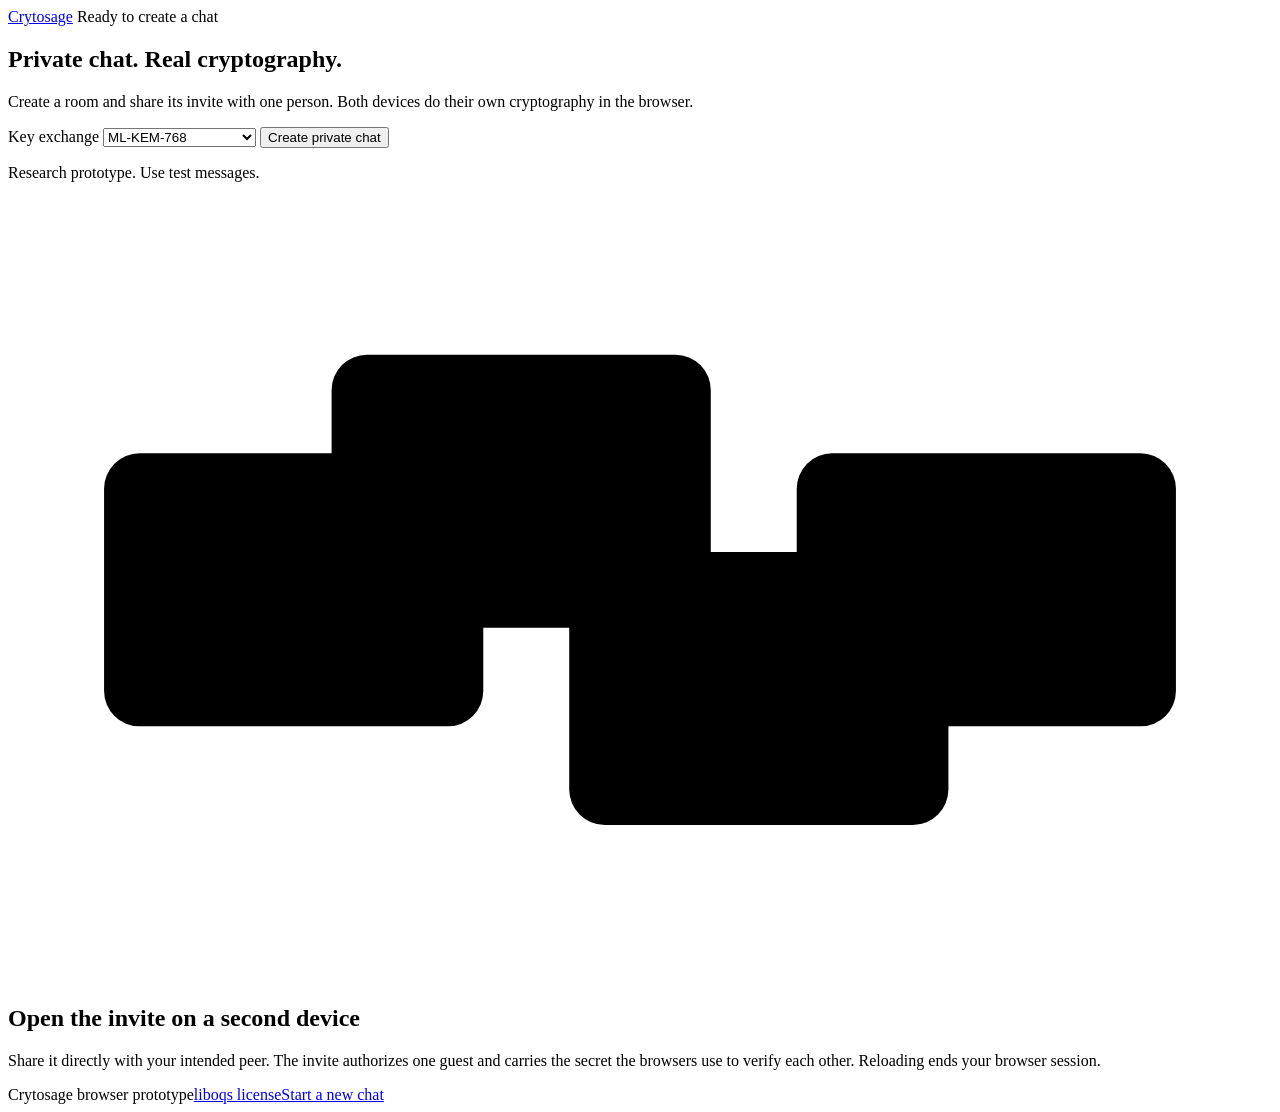
==== browser/index.html @ 79d9ab78 "Deploy real Crytosage browser rooms on Cloudflare" ====
<!doctype html>
<html lang="en">
<head>
  <meta charset="utf-8">
  <meta name="viewport" content="width=device-width,initial-scale=1">
  <meta name="description" content="Crytosage browser prototype. Open a private room and send an authenticated, encrypted message.">
  <title>Crytosage | Private chat</title>
  <link rel="stylesheet" href="/styles.css">
  <link rel="icon" href="/favicon.svg" type="image/svg+xml">
  <script type="module" src="/app.mjs"></script>
</head>
<body>
  <header class="top">
    <a href="/" class="brand"><span aria-hidden="true"></span>Crytosage</a>
    <span class="pill" id="state" role="status">Ready to create a chat</span>
  </header>
  <main>
    <section id="lobby" class="hero" aria-labelledby="hero-title">
      <div>
        <h1 id="hero-title">Private chat. Real cryptography.</h1>
        <p id="intro">Create a room and share its invite with one person. Both devices do their own cryptography in the browser.</p>
        <label id="algorithm-label" for="algorithm">Key exchange</label>
        <select id="algorithm">
          <option value="ML-KEM-768">ML-KEM-768</option>
          <option value="HQC-3">HQC-3 (experimental)</option>
        </select>
        <button class="primary" id="start">Create private chat</button>
        <p class="muted">Research prototype. Use test messages.</p>
      </div>
      <svg class="hero-graphic" viewBox="0 0 500 310" aria-hidden="true" focusable="false">
        <path class="guide" d="M24 155h452M250 18v274"/>
        <rect class="flight flight-a" x="38" y="101" width="150" height="108" rx="14"/>
        <rect class="flight flight-b" x="128" y="62" width="150" height="108" rx="14"/>
        <rect class="flight flight-c" x="222" y="140" width="150" height="108" rx="14"/>
        <rect class="flight flight-d" x="312" y="101" width="150" height="108" rx="14"/>
        <path class="lock" d="M233 148v-12a17 17 0 0 1 34 0v12m-39 0h44v38h-44zm22 14v10"/>
      </svg>
    </section>
    <section class="notes" id="notes" aria-labelledby="notes-title">
      <h2 id="notes-title">Open the invite on a second device</h2>
      <p>Share it directly with your intended peer. The invite authorizes one guest and carries the secret the browsers use to verify each other. Reloading ends your browser session.</p>
    </section>
    <section id="chat" class="chat" hidden aria-labelledby="chat-title">
      <header class="chat-head">
        <div><h1 id="chat-title">Private chat</h1><p id="session-description">Waiting for the second device</p></div>
        <div class="room-actions"><button id="reconnect" type="button" hidden>Reconnect</button><a href="/">Leave chat</a></div>
      </header>
      <div class="invite" id="invite" hidden>
        <div><strong>Invite the other device</strong><p>Send this link privately to one person. Anyone with it can join.</p></div>
        <label class="sr-only" for="invite-link">Private invite link</label>
        <input id="invite-link" readonly>
        <button id="copy" type="button">Copy invite</button>
      </div>
      <ol class="messages" id="messages" aria-label="Conversation" aria-live="polite"></ol>
      <form class="composer" id="compose">
        <label class="sr-only" for="message">Message</label>
        <textarea id="message" rows="2" maxlength="16384" placeholder="Wait for the authenticated session" disabled></textarea>
        <button class="primary" id="send" type="submit" disabled>Send</button>
      </form>
    </section>
    <p class="notice" id="notice" role="alert" hidden></p>
  </main>
  <footer class="foot"><span class="footer-line" aria-hidden="true"></span><span>Crytosage browser prototype</span><a href="/licenses/liboqs.txt">liboqs license</a><a href="/">Start a new chat</a></footer>
</body>
</html>
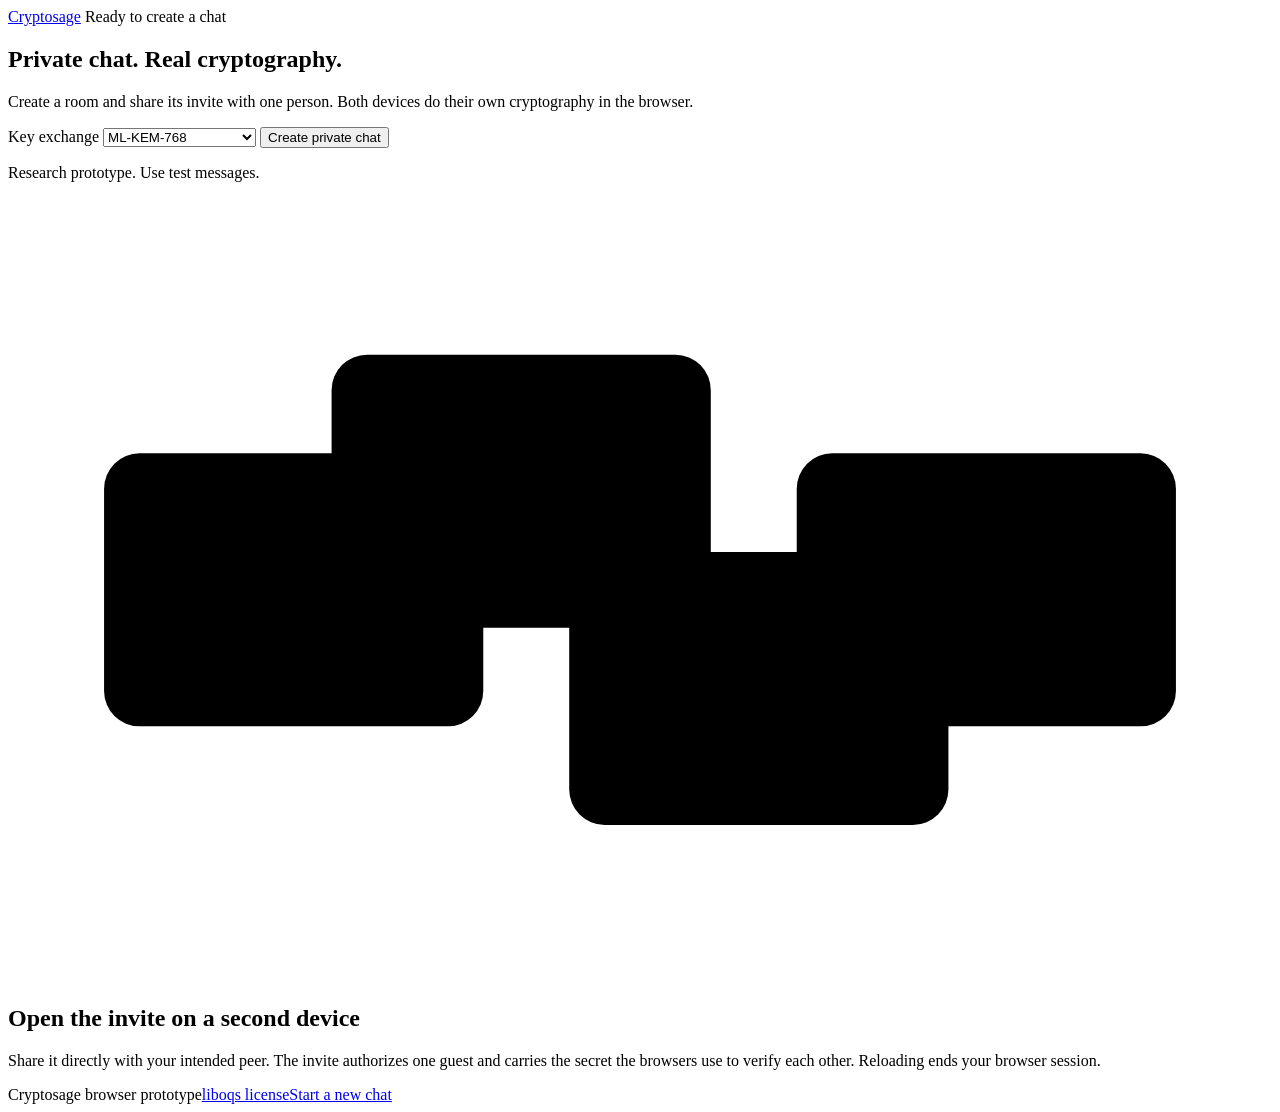
==== commit 076ff7bc: "Update visible project name and package version" ====
--- a/browser/index.html
+++ b/browser/index.html
@@ -3,15 +3,15 @@
 <head>
   <meta charset="utf-8">
   <meta name="viewport" content="width=device-width,initial-scale=1">
-  <meta name="description" content="Crytosage browser prototype. Open a private room and send an authenticated, encrypted message.">
-  <title>Crytosage | Private chat</title>
+  <meta name="description" content="Cryptosage browser prototype. Open a private room and send an authenticated, encrypted message.">
+  <title>Cryptosage | Private chat</title>
   <link rel="stylesheet" href="/styles.css">
   <link rel="icon" href="/favicon.svg" type="image/svg+xml">
   <script type="module" src="/app.mjs"></script>
 </head>
 <body>
   <header class="top">
-    <a href="/" class="brand"><span aria-hidden="true"></span>Crytosage</a>
+    <a href="/" class="brand"><span aria-hidden="true"></span>Cryptosage</a>
     <span class="pill" id="state" role="status">Ready to create a chat</span>
   </header>
   <main>
@@ -60,6 +60,6 @@
     </section>
     <p class="notice" id="notice" role="alert" hidden></p>
   </main>
-  <footer class="foot"><span class="footer-line" aria-hidden="true"></span><span>Crytosage browser prototype</span><a href="/licenses/liboqs.txt">liboqs license</a><a href="/">Start a new chat</a></footer>
+  <footer class="foot"><span class="footer-line" aria-hidden="true"></span><span>Cryptosage browser prototype</span><a href="/licenses/liboqs.txt">liboqs license</a><a href="/">Start a new chat</a></footer>
 </body>
 </html>
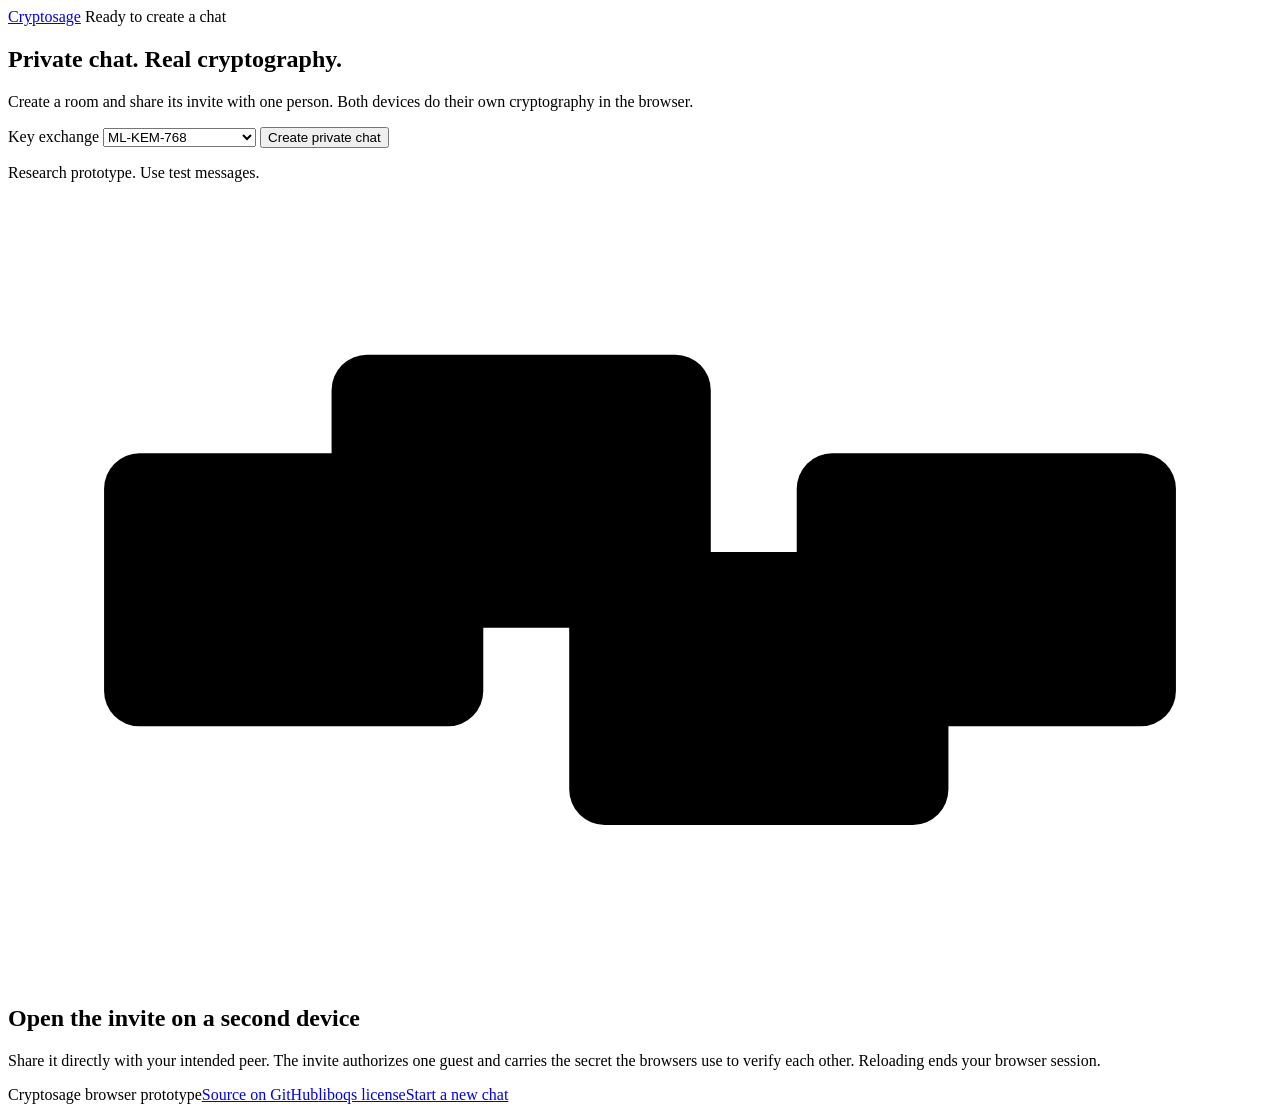
==== commit ea58279e: "Update repository link and remove contributors file" ====
--- a/browser/index.html
+++ b/browser/index.html
@@ -60,6 +60,6 @@
     </section>
     <p class="notice" id="notice" role="alert" hidden></p>
   </main>
-  <footer class="foot"><span class="footer-line" aria-hidden="true"></span><span>Cryptosage browser prototype</span><a href="/licenses/liboqs.txt">liboqs license</a><a href="/">Start a new chat</a></footer>
+  <footer class="foot"><span class="footer-line" aria-hidden="true"></span><span>Cryptosage browser prototype</span><a href="https://github.com/Anshmaan29/Cryptosage" target="_blank" rel="noopener noreferrer">Source on GitHub</a><a href="/licenses/liboqs.txt">liboqs license</a><a href="/">Start a new chat</a></footer>
 </body>
 </html>
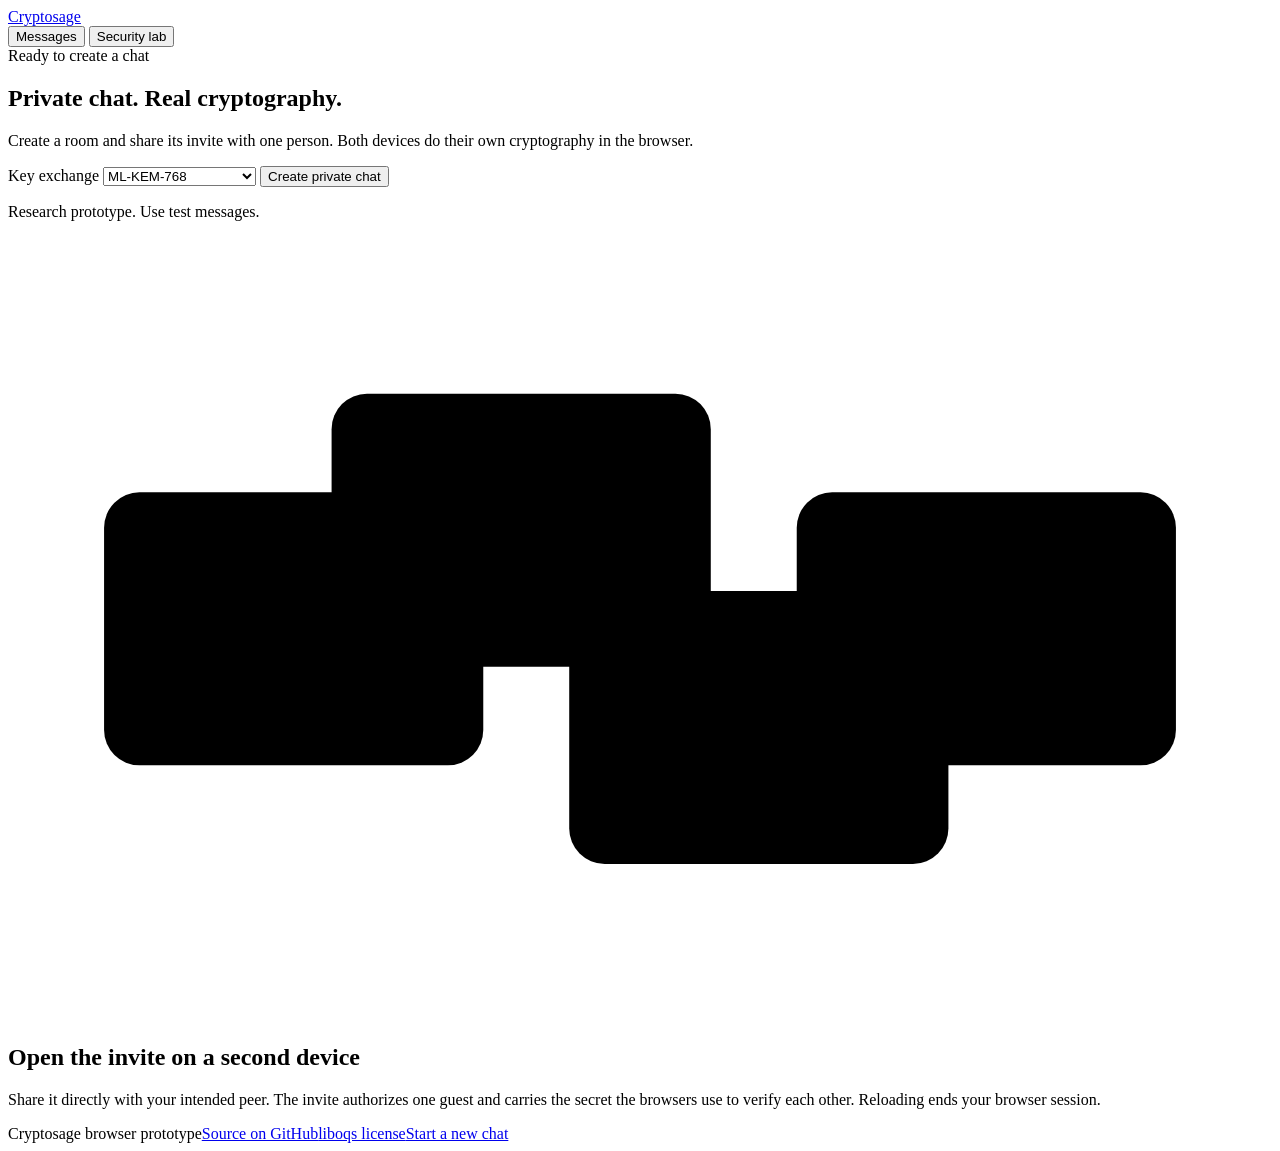
==== commit e31b1ee1: "Add browser security lab and device benchmarks" ====
--- a/browser/index.html
+++ b/browser/index.html
@@ -8,10 +8,12 @@
   <link rel="stylesheet" href="/styles.css">
   <link rel="icon" href="/favicon.svg" type="image/svg+xml">
   <script type="module" src="/app.mjs"></script>
+  <script type="module" src="/lab.mjs"></script>
 </head>
 <body>
   <header class="top">
     <a href="/" class="brand"><span aria-hidden="true"></span>Cryptosage</a>
+    <nav aria-label="Workspace"><button type="button" id="show-messages" aria-pressed="true">Messages</button> <button type="button" id="show-lab" aria-pressed="false">Security lab</button></nav>
     <span class="pill" id="state" role="status">Ready to create a chat</span>
   </header>
   <main>
@@ -58,6 +60,15 @@
         <button class="primary" id="send" type="submit" disabled>Send</button>
       </form>
     </section>
+    <section class="lab" id="lab" hidden aria-labelledby="lab-title">
+      <div class="lab-heading"><div><h1 id="lab-title">Security lab</h1><p>Inspect this browser session and run real local experiments.</p></div><span class="lab-tag">Browser edition</span></div>
+      <div class="lab-grid">
+        <section class="lab-panel"><h2>Session</h2><dl id="lab-session"><dt>State</dt><dd id="lab-state">No authenticated session</dd><dt>Key exchange</dt><dd id="lab-kem">Not negotiated</dd><dt>Identity</dt><dd>ML-DSA-65</dd><dt>Message protection</dt><dd>AES-256-GCM</dd></dl><p>The invite authenticates the room. Session keys and message history are held in browser memory.</p></section>
+        <section class="lab-panel"><h2>Policy</h2><p>Choose the key exchange when creating a room. A guest must explicitly join an experimental HQC-3 room. Both peers validate the choice in the signed handshake.</p><p>Browser policies apply to the current room. Native policy files and controls belong to the separate local application.</p></section>
+        <section class="lab-panel"><h2>Attack lab</h2><p>Run an isolated experiment using real signed browser protocol messages. Your active chat is not used.</p><label for="lab-attack">Scenario</label><select id="lab-attack"><option value="tamper">Ciphertext tampering</option><option value="replay">Message replay</option><option value="negotiation">Modified algorithm</option></select><button id="run-attack" type="button">Run isolated experiment</button><p id="attack-result" role="status">No experiment run yet.</p></section>
+        <section class="lab-panel"><h2>Browser benchmarks</h2><p>Measure key generation, encapsulation and decapsulation on this device with real liboqs operations.</p><button id="run-benchmark" type="button">Run benchmark</button><div id="benchmark-result" role="status">No measurements recorded.</div></section>
+      </div>
+    </section>
     <p class="notice" id="notice" role="alert" hidden></p>
   </main>
   <footer class="foot"><span class="footer-line" aria-hidden="true"></span><span>Cryptosage browser prototype</span><a href="https://github.com/Anshmaan29/Cryptosage" target="_blank" rel="noopener noreferrer">Source on GitHub</a><a href="/licenses/liboqs.txt">liboqs license</a><a href="/">Start a new chat</a></footer>
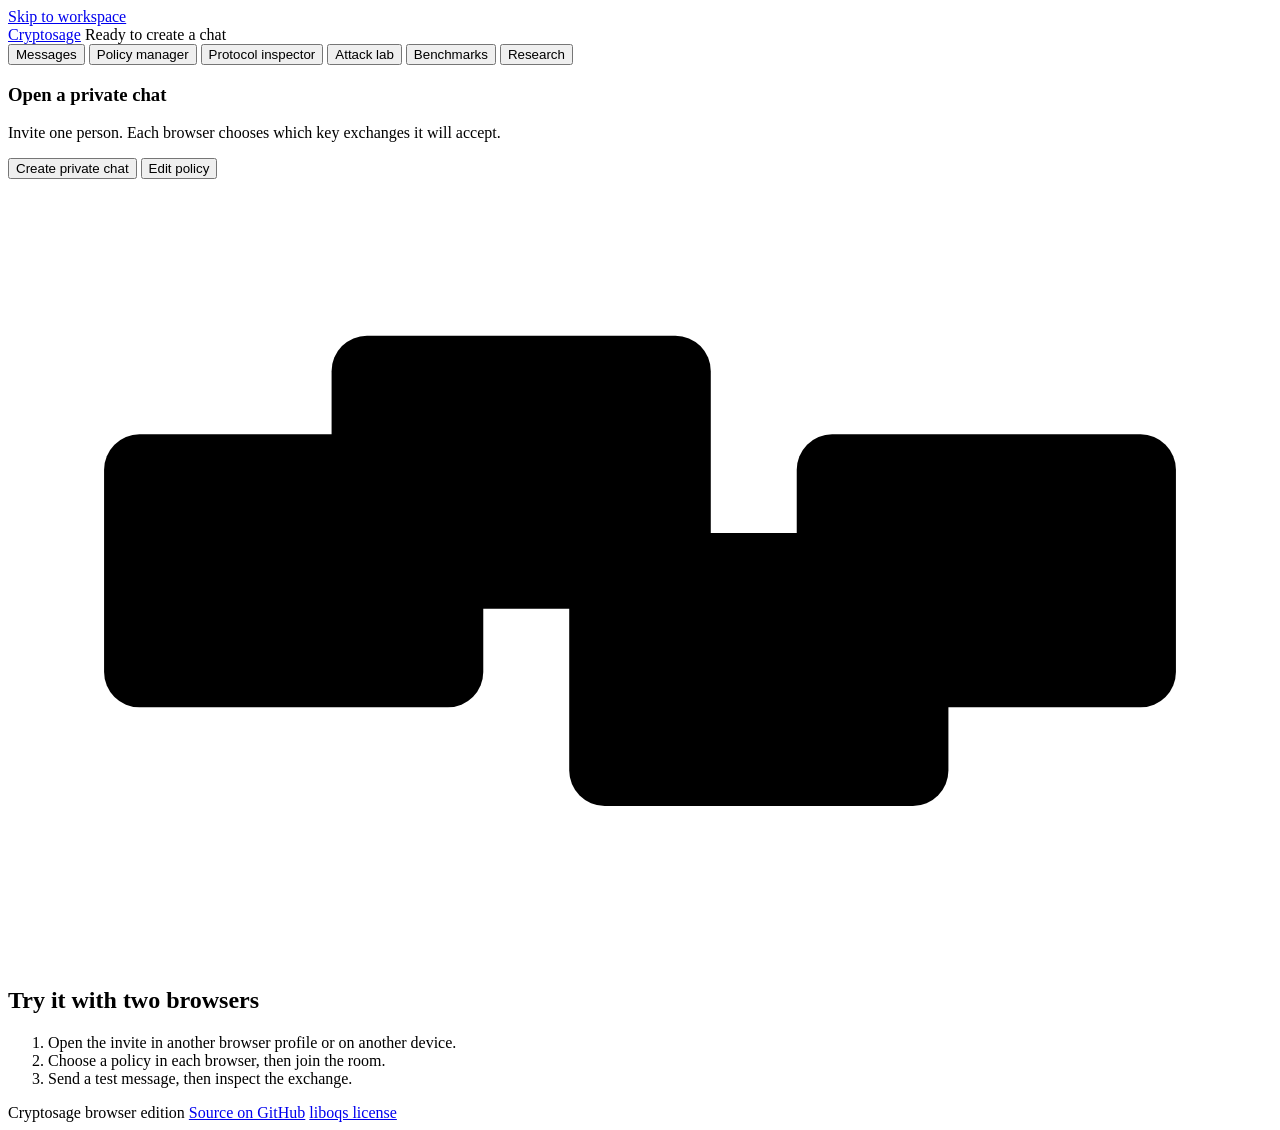
==== commit 3b5466d7: "Build browser workspace and authenticated policy negotiation" ====
--- a/browser/index.html
+++ b/browser/index.html
@@ -3,74 +3,183 @@
 <head>
   <meta charset="utf-8">
   <meta name="viewport" content="width=device-width,initial-scale=1">
-  <meta name="description" content="Cryptosage browser prototype. Open a private room and send an authenticated, encrypted message.">
-  <title>Cryptosage | Private chat</title>
+  <meta name="description" content="Create an encrypted room, negotiate a key exchange, and examine real browser cryptography.">
+  <title>Cryptosage | Security workspace</title>
   <link rel="stylesheet" href="/styles.css">
   <link rel="icon" href="/favicon.svg" type="image/svg+xml">
   <script type="module" src="/app.mjs"></script>
   <script type="module" src="/lab.mjs"></script>
 </head>
 <body>
+  <a class="skip-link" href="#workspace">Skip to workspace</a>
   <header class="top">
     <a href="/" class="brand"><span aria-hidden="true"></span>Cryptosage</a>
-    <nav aria-label="Workspace"><button type="button" id="show-messages" aria-pressed="true">Messages</button> <button type="button" id="show-lab" aria-pressed="false">Security lab</button></nav>
     <span class="pill" id="state" role="status">Ready to create a chat</span>
   </header>
-  <main>
-    <section id="lobby" class="hero" aria-labelledby="hero-title">
-      <div>
-        <h1 id="hero-title">Private chat. Real cryptography.</h1>
-        <p id="intro">Create a room and share its invite with one person. Both devices do their own cryptography in the browser.</p>
-        <label id="algorithm-label" for="algorithm">Key exchange</label>
-        <select id="algorithm">
-          <option value="ML-KEM-768">ML-KEM-768</option>
-          <option value="HQC-3">HQC-3 (experimental)</option>
-        </select>
-        <button class="primary" id="start">Create private chat</button>
-        <p class="muted">Research prototype. Use test messages.</p>
-      </div>
-      <svg class="hero-graphic" viewBox="0 0 500 310" aria-hidden="true" focusable="false">
-        <path class="guide" d="M24 155h452M250 18v274"/>
-        <rect class="flight flight-a" x="38" y="101" width="150" height="108" rx="14"/>
-        <rect class="flight flight-b" x="128" y="62" width="150" height="108" rx="14"/>
-        <rect class="flight flight-c" x="222" y="140" width="150" height="108" rx="14"/>
-        <rect class="flight flight-d" x="312" y="101" width="150" height="108" rx="14"/>
-        <path class="lock" d="M233 148v-12a17 17 0 0 1 34 0v12m-39 0h44v38h-44zm22 14v10"/>
-      </svg>
-    </section>
-    <section class="notes" id="notes" aria-labelledby="notes-title">
-      <h2 id="notes-title">Open the invite on a second device</h2>
-      <p>Share it directly with your intended peer. The invite authorizes one guest and carries the secret the browsers use to verify each other. Reloading ends your browser session.</p>
-    </section>
-    <section id="chat" class="chat" hidden aria-labelledby="chat-title">
-      <header class="chat-head">
-        <div><h1 id="chat-title">Private chat</h1><p id="session-description">Waiting for the second device</p></div>
-        <div class="room-actions"><button id="reconnect" type="button" hidden>Reconnect</button><a href="/">Leave chat</a></div>
-      </header>
-      <div class="invite" id="invite" hidden>
-        <div><strong>Invite the other device</strong><p>Send this link privately to one person. Anyone with it can join.</p></div>
-        <label class="sr-only" for="invite-link">Private invite link</label>
-        <input id="invite-link" readonly>
-        <button id="copy" type="button">Copy invite</button>
-      </div>
-      <ol class="messages" id="messages" aria-label="Conversation" aria-live="polite"></ol>
-      <form class="composer" id="compose">
-        <label class="sr-only" for="message">Message</label>
-        <textarea id="message" rows="2" maxlength="16384" placeholder="Wait for the authenticated session" disabled></textarea>
-        <button class="primary" id="send" type="submit" disabled>Send</button>
-      </form>
-    </section>
-    <section class="lab" id="lab" hidden aria-labelledby="lab-title">
-      <div class="lab-heading"><div><h1 id="lab-title">Security lab</h1><p>Inspect this browser session and run real local experiments.</p></div><span class="lab-tag">Browser edition</span></div>
-      <div class="lab-grid">
-        <section class="lab-panel"><h2>Session</h2><dl id="lab-session"><dt>State</dt><dd id="lab-state">No authenticated session</dd><dt>Key exchange</dt><dd id="lab-kem">Not negotiated</dd><dt>Identity</dt><dd>ML-DSA-65</dd><dt>Message protection</dt><dd>AES-256-GCM</dd></dl><p>The invite authenticates the room. Session keys and message history are held in browser memory.</p></section>
-        <section class="lab-panel"><h2>Policy</h2><p>Choose the key exchange when creating a room. A guest must explicitly join an experimental HQC-3 room. Both peers validate the choice in the signed handshake.</p><p>Browser policies apply to the current room. Native policy files and controls belong to the separate local application.</p></section>
-        <section class="lab-panel"><h2>Attack lab</h2><p>Run an isolated experiment using real signed browser protocol messages. Your active chat is not used.</p><label for="lab-attack">Scenario</label><select id="lab-attack"><option value="tamper">Ciphertext tampering</option><option value="replay">Message replay</option><option value="negotiation">Modified algorithm</option></select><button id="run-attack" type="button">Run isolated experiment</button><p id="attack-result" role="status">No experiment run yet.</p></section>
-        <section class="lab-panel"><h2>Browser benchmarks</h2><p>Measure key generation, encapsulation and decapsulation on this device with real liboqs operations.</p><button id="run-benchmark" type="button">Run benchmark</button><div id="benchmark-result" role="status">No measurements recorded.</div></section>
-      </div>
-    </section>
-    <p class="notice" id="notice" role="alert" hidden></p>
-  </main>
-  <footer class="foot"><span class="footer-line" aria-hidden="true"></span><span>Cryptosage browser prototype</span><a href="https://github.com/Anshmaan29/Cryptosage" target="_blank" rel="noopener noreferrer">Source on GitHub</a><a href="/licenses/liboqs.txt">liboqs license</a><a href="/">Start a new chat</a></footer>
+  <div class="workspace">
+    <nav class="workspace-nav" aria-label="Workspace">
+      <button type="button" data-view="messages" aria-current="page" aria-controls="view-messages">Messages</button>
+      <button type="button" data-view="policy" aria-controls="view-policy">Policy manager</button>
+      <button type="button" data-view="protocol" aria-controls="view-protocol">Protocol inspector</button>
+      <button type="button" data-view="attacks" aria-controls="view-attacks">Attack lab</button>
+      <button type="button" data-view="benchmarks" aria-controls="view-benchmarks">Benchmarks</button>
+      <button type="button" data-view="research" aria-controls="view-research">Research</button>
+    </nav>
+    <main id="workspace" tabindex="-1">
+      <section id="view-messages" data-page aria-label="Messages">
+        <section id="lobby" class="hero" aria-labelledby="hero-title">
+          <div>
+            <h1 id="hero-title">Open a private chat</h1>
+            <p id="intro">Invite one person. Each browser chooses which key exchanges it will accept.</p>
+            <p id="policy-preview" class="policy-preview"></p>
+            <div class="room-actions">
+              <button class="primary" id="start" type="button">Create private chat</button>
+              <button type="button" data-open-view="policy">Edit policy</button>
+            </div>
+          </div>
+          <svg class="hero-graphic" viewBox="0 0 500 310" aria-hidden="true" focusable="false">
+            <path class="guide" d="M24 155h452M250 18v274"/>
+            <rect class="flight flight-a" x="38" y="101" width="150" height="108" rx="14"/>
+            <rect class="flight flight-b" x="128" y="62" width="150" height="108" rx="14"/>
+            <rect class="flight flight-c" x="222" y="140" width="150" height="108" rx="14"/>
+            <rect class="flight flight-d" x="312" y="101" width="150" height="108" rx="14"/>
+            <path class="lock" d="M233 148v-12a17 17 0 0 1 34 0v12m-39 0h44v38h-44zm22 14v10"/>
+          </svg>
+        </section>
+        <section class="notes" id="notes" aria-labelledby="notes-title">
+          <h2 id="notes-title">Try it with two browsers</h2>
+          <ol>
+            <li>Open the invite in another browser profile or on another device.</li>
+            <li>Choose a policy in each browser, then join the room.</li>
+            <li>Send a test message, then inspect the exchange.</li>
+          </ol>
+        </section>
+        <section id="chat" class="chat" hidden aria-labelledby="chat-title">
+          <header class="chat-head">
+            <div><h1 id="chat-title">Private chat</h1><p id="session-description">Waiting for the second device</p></div>
+            <div class="room-actions">
+              <button type="button" data-open-view="protocol">Inspect session</button>
+              <button id="reconnect" type="button" hidden>Reconnect</button>
+              <a href="/">Leave chat</a>
+            </div>
+          </header>
+          <div class="invite" id="invite" hidden>
+            <div><strong>Invite the other device</strong><p>Share this link privately. Anyone with it can claim the guest slot.</p></div>
+            <label class="sr-only" for="invite-link">Private invite link</label>
+            <input id="invite-link" readonly>
+            <button id="copy" type="button">Copy invite</button>
+          </div>
+          <ol class="messages" id="messages" aria-label="Conversation" aria-live="polite"></ol>
+          <form class="composer" id="compose">
+            <label class="sr-only" for="message">Message</label>
+            <textarea id="message" rows="2" maxlength="16384" placeholder="Wait for the authenticated session" disabled></textarea>
+            <button class="primary" id="send" type="submit" disabled>Send</button>
+          </form>
+        </section>
+      </section>
+      <section id="view-policy" data-page class="page" hidden aria-labelledby="policy-title">
+        <header class="page-heading">
+          <h1 id="policy-title">Policy manager</h1>
+          <p>Set the rules this browser uses for its next handshake. Both peers must allow the selected key exchange.</p>
+        </header>
+        <div class="policy-layout">
+          <form id="policy-form" class="lab-panel policy-form">
+            <h2>This browser</h2>
+            <label for="minimum-level">Minimum security category</label>
+            <select id="minimum-level"><option value="3">Category 3</option><option value="5">Category 5 (no current match)</option></select>
+            <fieldset>
+              <legend>Allowed key exchanges</legend>
+              <label class="check-option"><input type="checkbox" name="allowed-kem" value="ML-KEM-768" checked><span><strong>ML-KEM-768</strong><small>Standard · Category 3</small></span></label>
+              <label class="check-option"><input type="checkbox" name="allowed-kem" value="HQC-3" checked><span><strong>HQC-3</strong><small>Experimental · Category 3</small></span></label>
+            </fieldset>
+            <label class="check-option"><input type="checkbox" id="allow-experimental"><span>Allow experimental key exchanges</span></label>
+            <label for="preferred-kem">Preferred key exchange</label>
+            <select id="preferred-kem"><option value="standard">Standard first</option><option value="ML-KEM-768">ML-KEM-768</option><option value="HQC-3">HQC-3</option></select>
+            <p id="policy-eligibility" role="status"></p>
+            <button class="primary" id="apply-policy" type="submit">Save policy</button>
+            <p id="policy-save-status" role="status"></p>
+          </form>
+          <section class="lab-panel decision-panel" aria-labelledby="decision-title">
+            <h2 id="decision-title">Negotiation decision</h2>
+            <p id="policy-decision" role="status">Waiting for signed policies from both peers.</p>
+            <p id="policy-decision-reason" hidden></p>
+            <dl id="policy-peers" hidden>
+              <dt>Room creator</dt><dd id="initiator-policy"></dd>
+              <dt>Guest</dt><dd id="responder-policy"></dd>
+            </dl>
+            <ul id="policy-candidates" class="policy-candidates"></ul>
+          </section>
+        </div>
+      </section>
+      <section id="view-protocol" data-page class="page" hidden aria-labelledby="protocol-title">
+        <header class="page-heading"><h1 id="protocol-title">Protocol inspector</h1><p>Follow the authenticated session and recent events from this browser.</p></header>
+        <div class="policy-layout">
+          <section class="lab-panel"><h2>Session details</h2>
+            <dl>
+              <dt>State</dt><dd id="lab-state">No authenticated session</dd>
+              <dt>Key exchange</dt><dd id="lab-kem">Pending</dd>
+              <dt>Identity signatures</dt><dd>ML-DSA-65</dd>
+              <dt>Message cipher</dt><dd>AES-256-GCM</dd>
+              <dt>Session identifier</dt><dd id="lab-session-id">Pending</dd>
+              <dt>Peer fingerprint</dt><dd id="lab-fingerprint">Pending</dd>
+              <dt>Messages</dt><dd id="lab-counts">No active session</dd>
+            </dl>
+          </section>
+          <section class="lab-panel lab-events"><h2>Protocol events</h2><ol id="lab-events" aria-live="polite"><li>No events recorded yet.</li></ol></section>
+        </div>
+      </section>
+      <section id="view-attacks" data-page class="page" hidden aria-labelledby="attacks-title">
+        <header class="page-heading"><h1 id="attacks-title">Attack lab</h1><p>Run controlled experiments with fresh, isolated browser peers.</p></header>
+        <section class="lab-panel experiment">
+          <h2>Test a protocol check</h2>
+          <label for="lab-attack">Scenario</label>
+          <select id="lab-attack">
+            <option value="tamper">Ciphertext tampering</option>
+            <option value="replay">Message replay</option>
+            <option value="negotiation">Modified negotiation policy</option>
+          </select>
+          <button class="primary" id="run-attack" type="button">Run isolated experiment</button>
+          <p id="attack-result" role="status">No experiment run yet.</p>
+        </section>
+      </section>
+      <section id="view-benchmarks" data-page class="page" hidden aria-labelledby="benchmarks-title">
+        <header class="page-heading"><h1 id="benchmarks-title">Benchmarks</h1><p>Time liboqs key generation, encapsulation, and decapsulation on this device.</p></header>
+        <section class="lab-panel experiment">
+          <h2>Compare key exchanges</h2>
+          <button class="primary" id="run-benchmark" type="button">Run benchmark</button>
+          <div id="benchmark-result" aria-live="polite"><p>No measurements recorded.</p></div>
+        </section>
+      </section>
+      <section id="view-research" data-page class="page" hidden aria-labelledby="research-title">
+        <header class="page-heading"><h1 id="research-title">Research</h1><p>Inspect how Cryptosage establishes a shared secret and verify the behavior yourself.</p></header>
+        <section class="lab-panel">
+          <h2>Guided demo</h2>
+          <ol class="research-steps">
+            <li><button type="button" data-open-view="policy">Set a policy</button><span>Choose what this browser can accept.</span></li>
+            <li><button type="button" data-open-view="messages">Open a room</button><span>Share the invite with a second browser and exchange a test message.</span></li>
+            <li><button type="button" data-open-view="protocol">Inspect the session</button><span>Check the fingerprint, negotiated key exchange, and delivery events.</span></li>
+            <li><button type="button" data-open-view="attacks">Run an attack</button><span>See which check rejects a modified or replayed packet.</span></li>
+            <li><button type="button" data-open-view="benchmarks">Measure performance</button><span>Compare both key exchanges on this device.</span></li>
+          </ol>
+        </section>
+        <section class="lab-panel research-links">
+          <h2>Project evidence</h2>
+          <ul>
+            <li><a href="https://github.com/Anshmaan29/Cryptosage/blob/main/docs/BROWSER-DEMO.md">Browser protocol and trust model</a></li>
+            <li><a href="https://github.com/Anshmaan29/Cryptosage/blob/main/docs/REPORT.md">B.Tech research report</a></li>
+            <li><a href="https://github.com/Anshmaan29/Cryptosage/tree/main/reports/final">Recorded macOS experiments</a></li>
+            <li><a href="https://csrc.nist.gov/pubs/fips/203/final">NIST ML-KEM standard</a></li>
+          </ul>
+        </section>
+      </section>
+      <p class="notice" id="notice" role="alert" hidden></p>
+    </main>
+  </div>
+  <footer class="foot">
+    <span class="footer-line" aria-hidden="true"></span>
+    <span>Cryptosage browser edition</span>
+    <a href="https://github.com/Anshmaan29/Cryptosage" target="_blank" rel="noopener noreferrer">Source on GitHub</a>
+    <a href="/licenses/liboqs.txt">liboqs license</a>
+  </footer>
 </body>
 </html>
